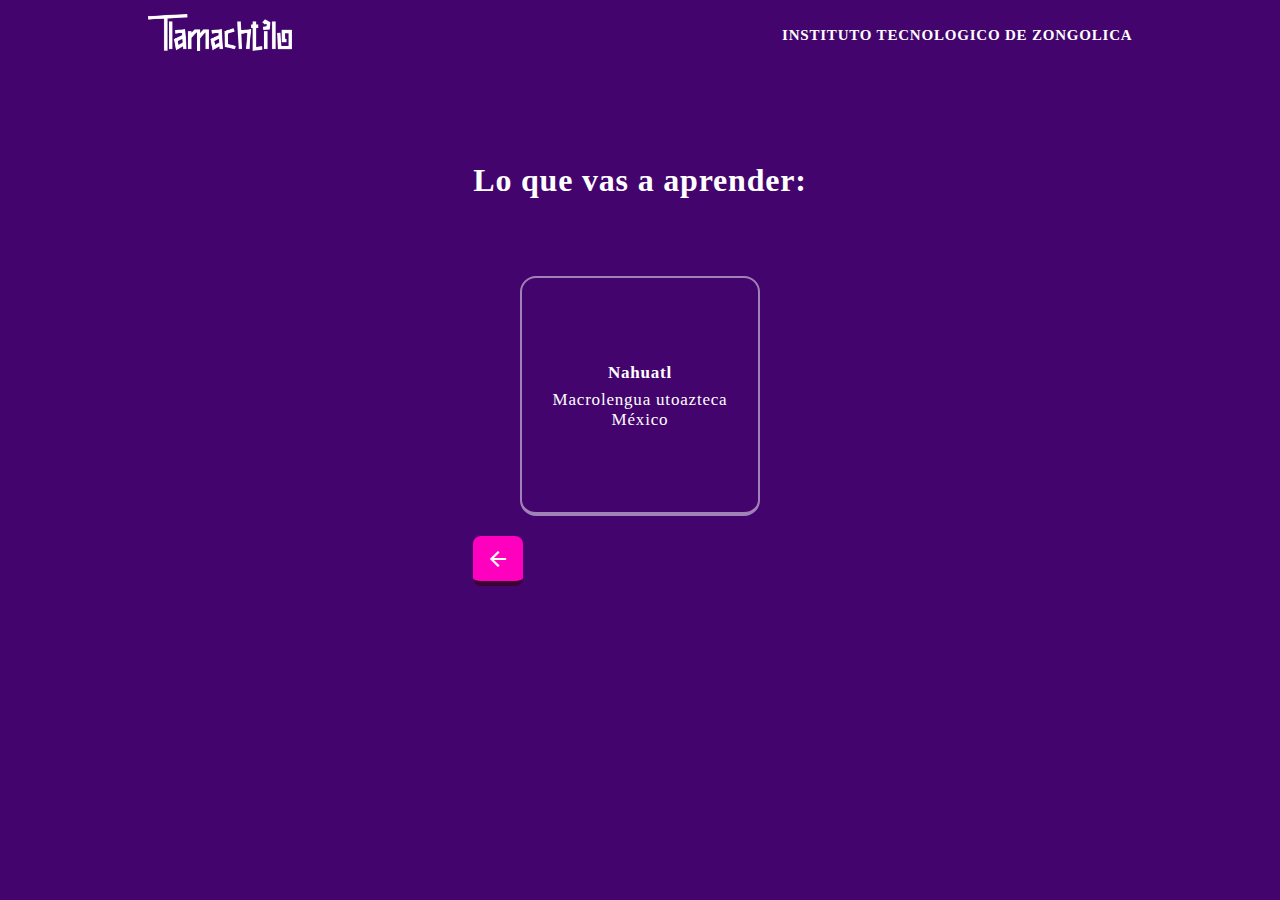
==== idiomas.html @ 31f8cb5a "0.0.1" ====
<!DOCTYPE html>
<html lang="es">
<head>
  <meta charset="UTF-8">
  <meta http-equiv="X-UA-Compatible" content="IE=edge">
  <meta name="viewport" content="width=device-width, initial-scale=1.0">
  <title>Tlamachtilo</title>
  <link rel="shortcut icon" href="img/guerrero.png" type="image/x-icon">
  <link rel="stylesheet" href="https://fonts.googleapis.com/css2?family=Material+Symbols+Outlined:opsz,wght,FILL,GRAD@48,400,0,0" />
  <link rel="stylesheet" href="css/index.css">
</head>
<body>
  <section class="section section__register background__home">
    <header class="header container__nav">
      <nav class="nav">
        <ul>
          <li><a href="index.html"><img src="img/Logo tlamachtilo blanco.png" alt="logo-tlamachtilo" class="image__logo"></a></li>
          <li><a href="https://zongolica.tecnm.mx/TecNM/" class="link__institute">INSTITUTO TECNOLOGICO DE ZONGOLICA</a></li>
        </ul>
      </nav>
    </header>
    <article class="container__section--register">
      <div class="container__register">
        <h1>Lo que vas a aprender:</h1>
        <div class="container__cards">
          <a href="login.html" class="button__nahuatl"><img src="https://cdn-icons-png.flaticon.com/512/4039/4039742.png" alt="">Nahuatl<span>Macrolengua utoazteca México</span>
          </a>
        </div>
      </div>
      <a class="button_home" href="index.html">
        <span class="material-symbols-outlined">
          arrow_back
          </span>
        </a>
      
    </article>

  </section>
</body>
</html>
---- css/index.css ----
@import './modules/layout.css';
@import './modules/nav.css';
@import './modules/home.css';
@import './modules/idiomas.css';
@import './modules/login.css';
@import './modules/quizz.css';
@import './modules/w_a_home.css';


@import url(//db.onlinewebfonts.com/c/3ecce11ea34c149bb63c0c2ba1cc131d?family=FF+DIN+Round);
@font-face {
  font-family: "FF DIN Round"; src: url("//db.onlinewebfonts.com/t/3ecce11ea34c149bb63c0c2ba1cc131d.eot"); 
  src: url("//db.onlinewebfonts.com/t/3ecce11ea34c149bb63c0c2ba1cc131d.eot?#iefix") 
  format("embedded-opentype"), url("//db.onlinewebfonts.com/t/3ecce11ea34c149bb63c0c2ba1cc131d.woff2") 
  format("woff2"), url("//db.onlinewebfonts.com/t/3ecce11ea34c149bb63c0c2ba1cc131d.woff") 
  format("woff"), url("//db.onlinewebfonts.com/t/3ecce11ea34c149bb63c0c2ba1cc131d.ttf") 
  format("truetype"), url("//db.onlinewebfonts.com/t/3ecce11ea34c149bb63c0c2ba1cc131d.svg#FF DIN Round") format("svg"); }

:root{
  --onetrust-banner-height:0px;
  --background-color: #43046d;
  --text-color: #fff;
}
html{
  scroll-behavior: smooth;
}

*{
  margin: 0;
  padding: 0;
  box-sizing: border-box;
}
body{
  font-family: "FF DIN Round";
}
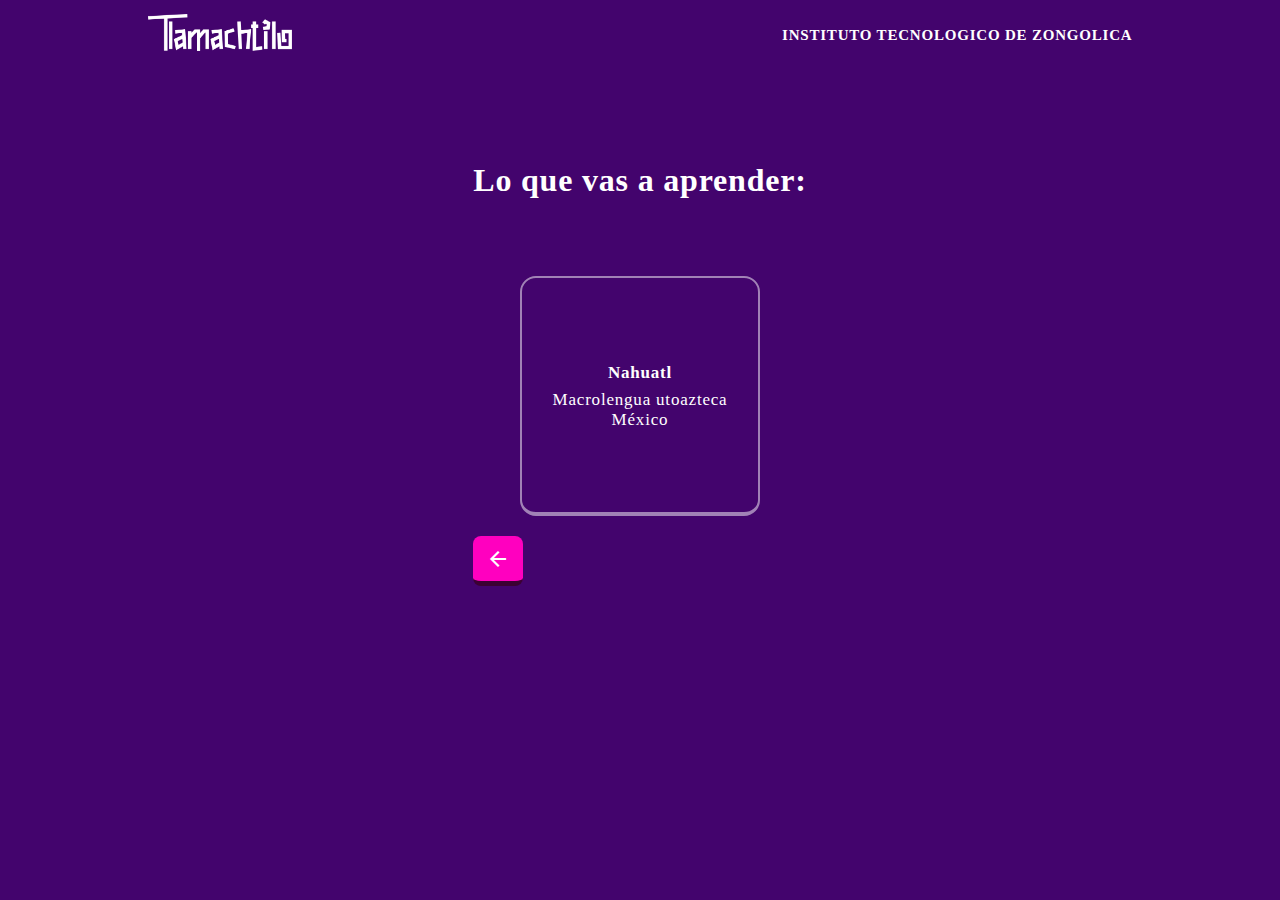
==== commit a740dc90: "0.0.22" ====
--- a/idiomas.html
+++ b/idiomas.html
@@ -14,7 +14,7 @@
     <header class="header container__nav">
       <nav class="nav">
         <ul>
-          <li><a href="index.html"><img src="img/Logo tlamachtilo blanco.png" alt="logo-tlamachtilo" class="image__logo"></a></li>
+          <li><a href="index.html"><img src="img/Logo tlamachtilo blanco.webp" alt="logo-tlamachtilo" class="image__logo"></a></li>
           <li><a href="https://zongolica.tecnm.mx/TecNM/" class="link__institute">INSTITUTO TECNOLOGICO DE ZONGOLICA</a></li>
         </ul>
       </nav>
--- a/css/index.css
+++ b/css/index.css
@@ -5,6 +5,7 @@
 @import './modules/login.css';
 @import './modules/quizz.css';
 @import './modules/w_a_home.css';
+@import './modules/sopa.css';
 
 
 @import url(//db.onlinewebfonts.com/c/3ecce11ea34c149bb63c0c2ba1cc131d?family=FF+DIN+Round);
